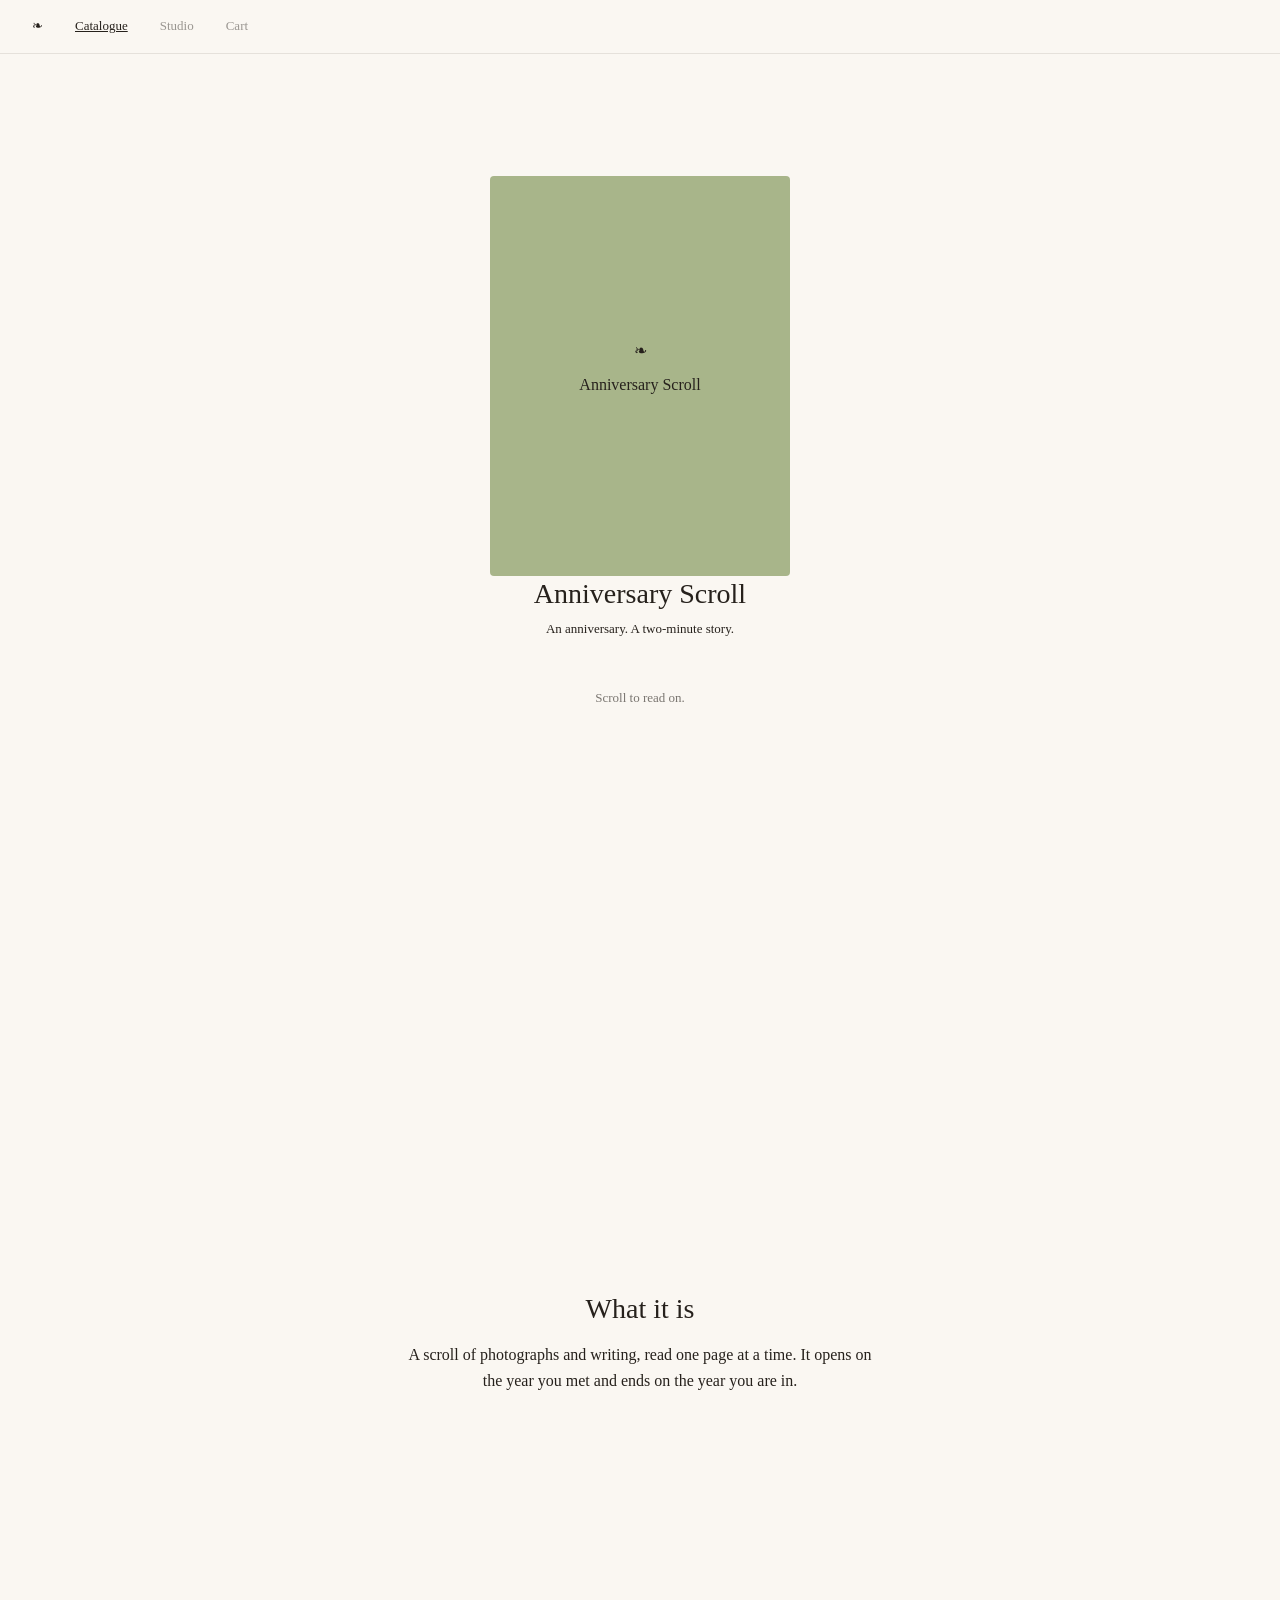
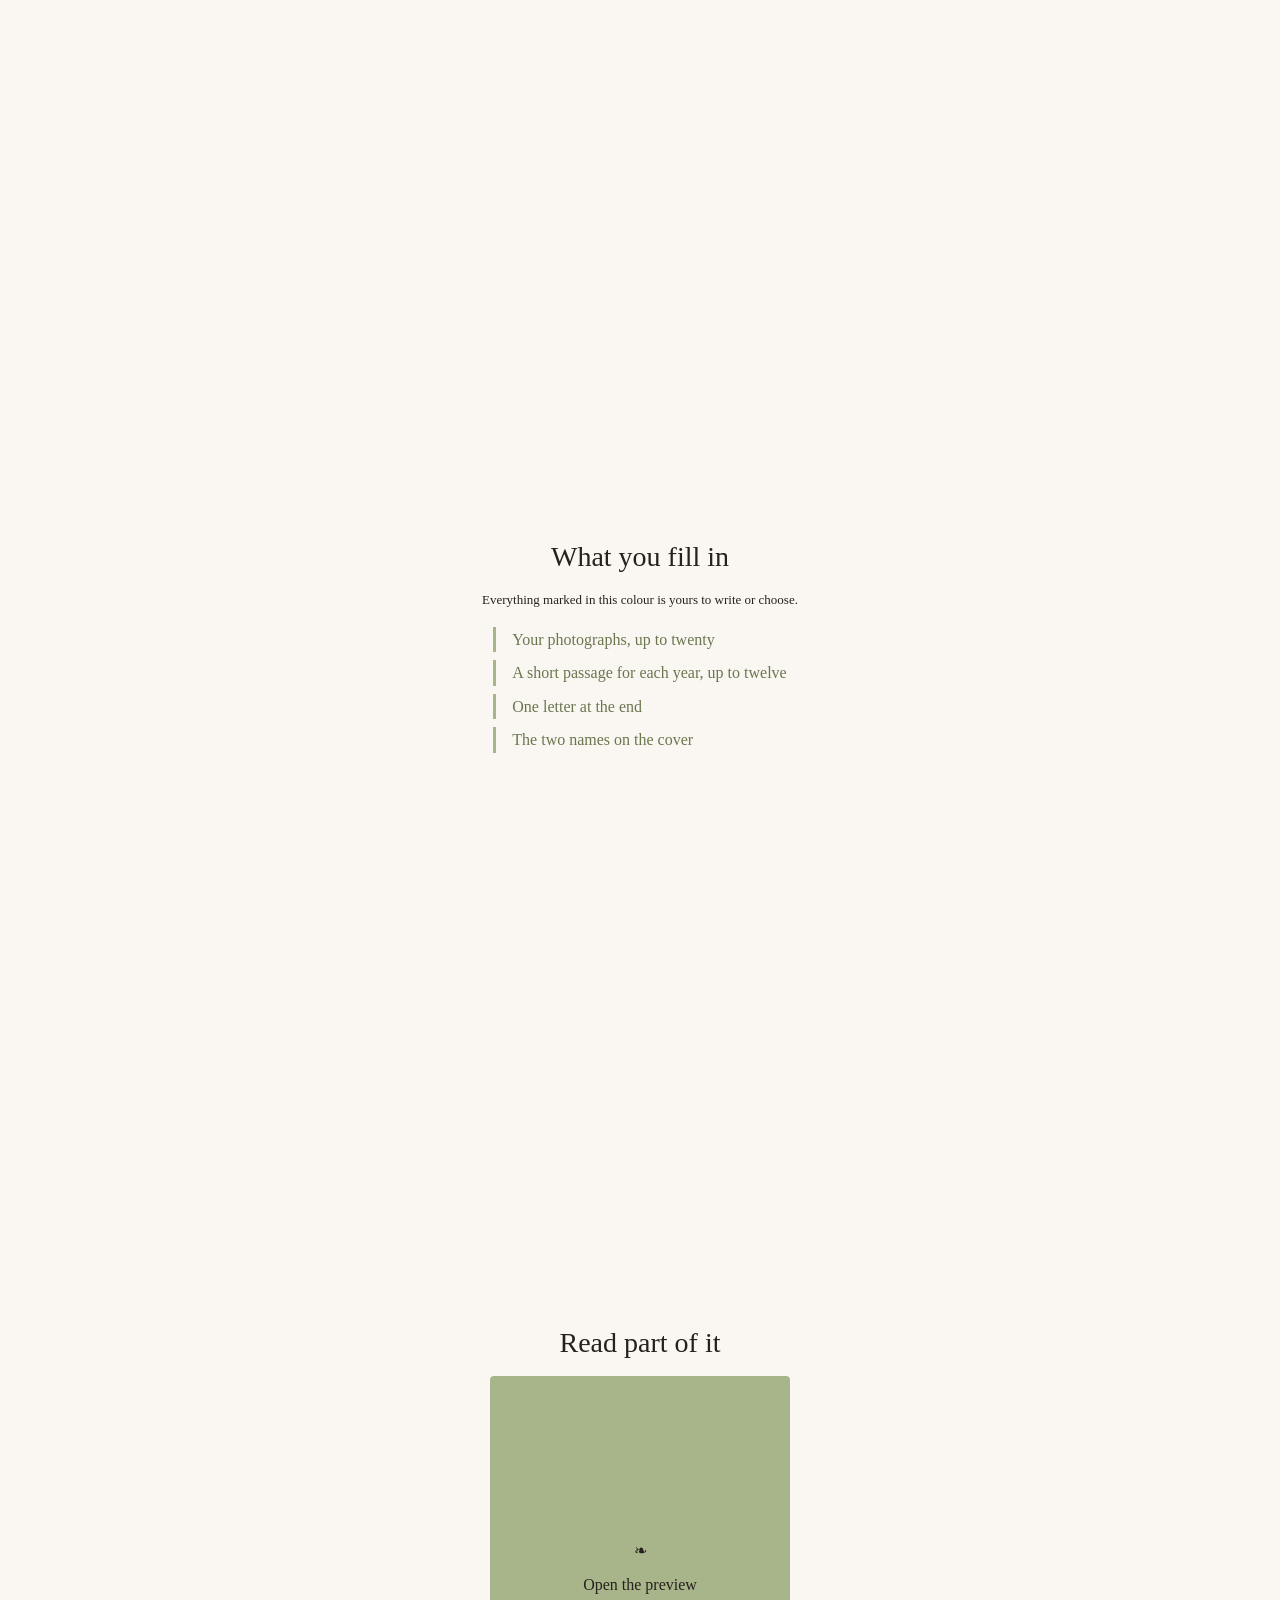
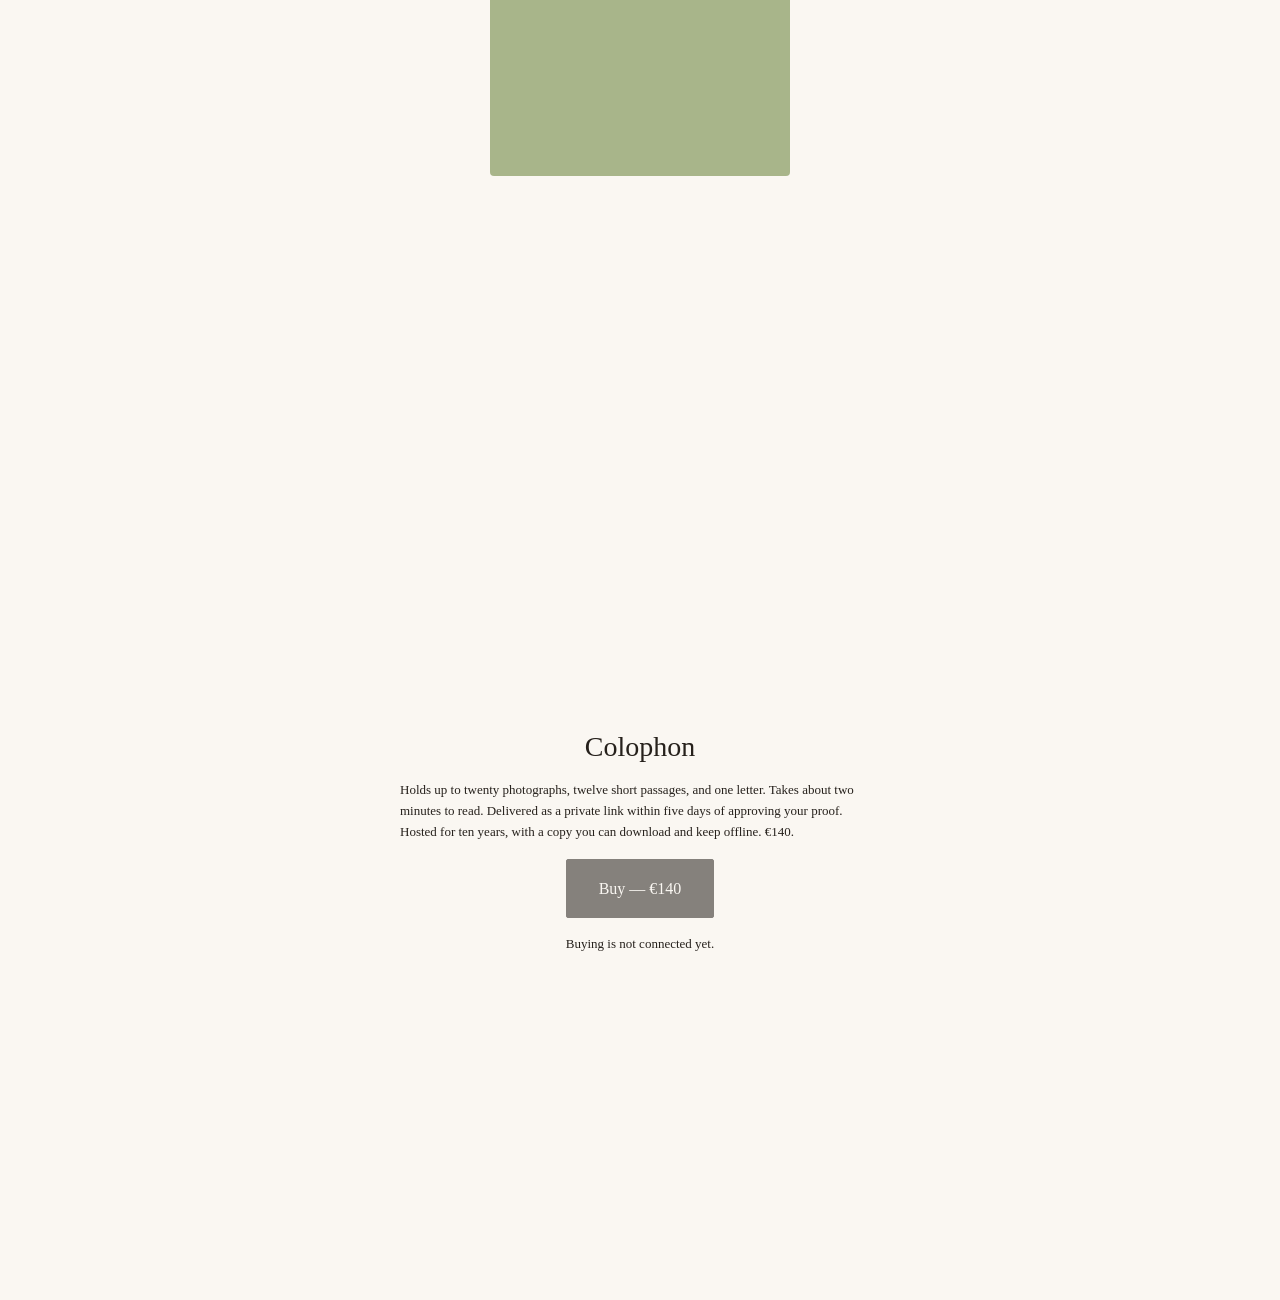
==== anniversary/index.html @ 64936e2f "Phase 3: Anniversary Scroll product page Builds the one product page required by STORIEL_BRIEF.md §8" ====
<!doctype html>
<html lang="en">
<head>
<meta charset="utf-8">
<meta name="viewport" content="width=device-width, initial-scale=1">
<title>Anniversary Scroll — Storiel</title>
<meta name="description" content="A scroll of photographs and writing for an anniversary, read one page at a time. Two minutes. €140.">
<link rel="stylesheet" href="../css/tokens.css?v=3">
<link rel="stylesheet" href="../css/base.css?v=2">
<link rel="stylesheet" href="../css/layout.css?v=2">
<link rel="stylesheet" href="../css/motion.css?v=2">
<link rel="stylesheet" href="../css/product.css?v=1">
</head>
<body>

<nav class="site-nav" aria-label="Main">
  <a href="../index.html" aria-label="Storiel — home"><span class="fleuron" aria-hidden="true">&#10087;</span></a>
  <a href="../catalogue/">Catalogue</a>
  <span class="nav-pending">Studio</span>
  <span class="nav-pending">Cart</span>
</nav>

<div class="zone-storytelling product-page">

  <section class="spread">
    <div class="product-cover">
      <span class="fleuron" aria-hidden="true">&#10087;</span>
      <p>Anniversary Scroll</p>
    </div>
    <h1 class="product-title">Anniversary Scroll</h1>
    <p class="colophon">An anniversary. A two-minute story.</p>
    <p class="colophon spread-hint">Scroll to read on.</p>
  </section>

  <section class="spread">
    <h2>What it is</h2>
    <p>A scroll of photographs and writing, read one page at a time. It opens on the year you met and ends on the year you are in.</p>
  </section>

  <section class="spread">
    <h2>What you fill in</h2>
    <p class="colophon">Everything marked in this colour is yours to write or choose.</p>
    <ul class="personalizable-list">
      <li class="seal-marked">Your photographs, up to twenty</li>
      <li class="seal-marked">A short passage for each year, up to twelve</li>
      <li class="seal-marked">One letter at the end</li>
      <li class="seal-marked">The two names on the cover</li>
    </ul>
  </section>

  <section class="spread">
    <h2>Read part of it</h2>
    <div class="opening" data-opening-id="anniversary-preview">
      <div class="opening-cover opening-trigger openable" tabindex="0" role="button" aria-expanded="false" aria-label="Open the preview">
        <span class="fleuron" aria-hidden="true">&#10087;</span>
        <p>Open the preview</p>
      </div>
      <div class="opening-panel" aria-hidden="true">
        <p class="colophon">Preview: pages 1&ndash;3 of 9.</p>
        <p class="colophon">[PREVIEW CONTENT PENDING &mdash; built in Phase 4]</p>
      </div>
    </div>
  </section>

  <section class="spread">
    <h2>Colophon</h2>
    <div class="colophon-block">
      <p class="colophon">Holds up to twenty photographs, twelve short passages, and one letter. Takes about two minutes to read. Delivered as a private link within five days of approving your proof. Hosted for ten years, with a copy you can download and keep offline. &euro;140.</p>
    </div>
    <p><button type="button" class="buy" disabled>Buy &mdash; &euro;140</button></p>
    <p class="colophon">Buying is not connected yet.</p>
  </section>

</div>

<script src="../js/motion.js?v=2"></script>
</body>
</html>
---- css/tokens.css ----
/* Design tokens — Storiel
   Values marked "provisional" are placeholders pending founder decisions
   (see STORIEL_BRIEF.md §9) and are expected to be swapped later. */

:root {
  /* Color — provisional, will be replaced by physically sampled hues */
  --color-paper: #FAF7F2; /* provisional */
  --color-ink: #26211C; /* provisional */

  /* Seal colors — working palette C "Faded Celebration", adopted as a
     provisional working set (DECISIONS.md). Each seal is a PAIR:
       --seal-N       display tint — backgrounds, thumbnails, blocks only;
                      too light for text on paper (2.0–3.0:1)
       --seal-N-text  same OKLCH hue darkened until it passes WCAG AA
                      4.5:1 against --color-paper — the only seal form
                      allowed for text at any size
     Never put a bare tint on text; never assume the pair drifts apart —
     re-derive -text if a tint ever changes. */
  --seal-1: #C4838B; /* provisional; tint, 2.82:1 vs paper */
  --seal-1-text: #9E6069; /* provisional; 4.54:1 vs paper */
  --seal-2: #7A96B8; /* provisional; tint, 2.86:1 vs paper */
  --seal-2-text: #5A7495; /* provisional; 4.50:1 vs paper */
  --seal-3: #A8B58A; /* provisional; tint, 2.04:1 vs paper */
  --seal-3-text: #6B764E; /* provisional; 4.54:1 vs paper */
  --seal-4: #D9A94E; /* provisional; tint, 2.02:1 vs paper */
  --seal-4-text: #956A00; /* provisional; 4.53:1 vs paper */
  --seal-5: #9B8AA3; /* provisional; tint, 3.00:1 vs paper */
  --seal-5-text: #7D6C85; /* provisional; 4.51:1 vs paper */

  /* Typography — provisional placeholder family; founder has not chosen
     a final typeface yet (STORIEL_BRIEF.md §9.1). Swap this one variable
     when they do. Three sizes only, per the brief. */
  --font-serif: 'Source Serif 4', Georgia, serif; /* provisional */
  --font-size-body: 1rem;
  --font-size-colophon: 0.8125rem;
  --font-size-heading: 1.75rem;

  /* Spacing scale */
  --space-1: 8px;
  --space-2: 16px;
  --space-3: 32px;
  --space-4: 64px;
  --space-5: 128px;

  /* Motion — one shared easing curve for everything */
  --ease-standard: cubic-bezier(0.22, 1, 0.36, 1);
  --duration-open-first: 700ms;
  --duration-open-compressed: 200ms;
  --duration-open-reduced: 200ms;
}
---- css/base.css ----
/* Base styles — Storiel */

*, *::before, *::after {
  box-sizing: border-box;
}

html {
  color-scheme: light; /* no dark mode, per the brief */
}

body {
  margin: 0;
  font-family: var(--font-serif);
  font-size: var(--font-size-body);
  line-height: 1.6;
  color: var(--color-ink);
  background: var(--color-paper);
}

h1, h2, h3 {
  font-family: var(--font-serif);
  font-weight: 500;
  font-size: var(--font-size-heading);
  line-height: 1.25;
  margin: 0 0 var(--space-2);
}

p {
  margin: 0 0 var(--space-2);
}

em, i {
  font-style: italic; /* real italics required, not synthesized */
}

a {
  color: inherit;
}

.colophon {
  font-size: var(--font-size-colophon);
}

:focus-visible {
  outline: 2px solid var(--color-ink);
  outline-offset: 2px;
}
---- css/layout.css ----
/* Two-zone layout primitives — Storiel
   Storytelling zone and errand zone have different physics; never blend them.
   See STORIEL_BRIEF.md §3. */

/* Storytelling zone: paginated spreads, hard settle, center spine,
   one object per view. CSS scroll-snap, not JS scroll hijacking. */
.zone-storytelling {
  scroll-snap-type: y mandatory;
  overflow-y: auto;
  scroll-behavior: smooth;
}

.zone-storytelling .spread {
  scroll-snap-align: start;
  scroll-snap-stop: always;
  min-height: 100vh;
  display: flex;
  flex-direction: column;
  align-items: center;
  justify-content: center;
  text-align: center;
  padding: var(--space-4) var(--space-3);
}

/* Errand zone: normal scrolling, fast, conventional, zero ceremony. */
.zone-errand {
  scroll-snap-type: none;
}

.zone-errand .row {
  padding: var(--space-2) var(--space-3);
  border-bottom: 1px solid color-mix(in srgb, var(--color-ink) 12%, transparent);
}
---- css/motion.css ----
/* Motion — Storiel
   One shared easing curve, hinge/paper physics, mandatory reduced-motion
   crossfade. See STORIEL_BRIEF.md §6. */

/* The fleuron: brand mark, placeholder glyph until final artwork exists
   (STORIEL_BRIEF.md §9.5). Rotates a quarter-turn on openable hover/focus. */
.fleuron {
  display: inline-block;
  font-style: normal;
  transition: transform var(--duration-open-compressed) var(--ease-standard);
}

.openable:hover .fleuron,
.openable:focus-visible .fleuron {
  transform: rotate(90deg);
}

/* Opening ceremony — the one shared open/close mechanism every openable
   component uses (this demo card now; product covers in Phase 3 and the
   preview cover in Phase 4 reuse the same .opening/.opening-cover/
   .opening-panel contract instead of inventing their own).

   Structure required of any .opening:
     .opening
       .opening-trigger.opening-cover   — the closed state (always in flow)
       .opening-panel                   — the opened state (absolutely
                                           positioned over the cover)

   .is-open and .repeat are toggled by js/motion.js. Full motion and
   reduced motion MUST land on the identical end state (cover invisible,
   panel visible) — only the transition differs between the two. */
.opening {
  position: relative;
  perspective: 1200px;
  width: min(320px, 80vw);
}

.opening-cover,
.opening-panel {
  transition: opacity var(--duration-open-first) var(--ease-standard);
}

.opening-cover {
  position: relative;
  z-index: 1;
  transform-origin: left center;
  transform: rotateY(0deg);
  opacity: 1;
  transition-property: transform, opacity;
}

.opening-panel {
  position: absolute;
  inset: 0;
  z-index: 0;
  opacity: 0;
  pointer-events: none;
}

.opening.is-open .opening-cover {
  transform: rotateY(-110deg);
  opacity: 0;
  pointer-events: none;
}

.opening.is-open .opening-panel {
  opacity: 1;
  pointer-events: auto;
}

.opening.repeat .opening-cover,
.opening.repeat .opening-panel {
  transition-duration: var(--duration-open-compressed);
}

/* prefers-reduced-motion: every opening becomes a simple crossfade —
   mandatory, not optional. Same cover-hidden/panel-shown end state as
   full motion; only the transform is dropped and the duration shortens. */
@media (prefers-reduced-motion: reduce) {
  .opening-cover {
    transition-property: opacity;
    transform: none;
  }

  .opening.is-open .opening-cover {
    transform: none;
  }

  .opening-cover,
  .opening-panel {
    transition-duration: var(--duration-open-reduced);
  }

  .opening.repeat .opening-cover,
  .opening.repeat .opening-panel {
    transition-duration: var(--duration-open-reduced);
  }

  .zone-storytelling {
    scroll-behavior: auto;
  }
}
---- css/product.css ----
/* Product page — storytelling zone. Paginated spreads, one object per
   view, center spine. See STORIEL_BRIEF.md §3, §8 Phase 3.

   Seal-color rule (STORIEL_BRIEF.md §5): the seal marks everything
   personalizable. This page uses one seal per product — tint for blocks
   and covers, -text shade for any seal-colored text. A bare tint never
   carries text; tint backgrounds carry ink. */

/* Nav — exactly four items, per the brief. Fixed so the errand zone is
   reachable in one tap from anywhere in the storytelling zone. */
.site-nav {
  position: fixed;
  top: 0;
  left: 0;
  right: 0;
  z-index: 10;
  display: flex;
  gap: var(--space-3);
  align-items: center;
  padding: var(--space-2) var(--space-3);
  background: var(--color-paper);
  border-bottom: 1px solid color-mix(in srgb, var(--color-ink) 10%, transparent);
  font-size: var(--font-size-colophon);
}

.site-nav a {
  color: var(--color-ink);
}

/* Nav items whose destination is not built yet. Not focusable — there is
   nothing to activate — and marked in the page's own words, not styled
   to look enabled. */
.nav-pending {
  opacity: 0.45;
}

.product-page .spread {
  max-width: 34rem;
  margin: 0 auto;
}

/* The piece's cover block: seal tint, ink text. Stands in for artwork
   that does not exist yet. */
.product-cover {
  width: min(300px, 70vw);
  aspect-ratio: 3 / 4;
  background: var(--seal-3);
  color: var(--color-ink);
  border-radius: 4px;
  display: flex;
  flex-direction: column;
  align-items: center;
  justify-content: center;
  gap: var(--space-1);
  padding: var(--space-3);
}

.product-title {
  margin-bottom: var(--space-1);
}

/* Seal-marked text: the -text shade, never the tint. */
.seal-marked {
  color: var(--seal-3-text);
}

.personalizable-list {
  list-style: none;
  margin: 0;
  padding: 0;
  text-align: left;
  display: inline-block;
}

.personalizable-list li {
  margin-bottom: var(--space-1);
  padding-left: var(--space-2);
  border-left: 3px solid var(--seal-3);
}

.colophon-block {
  max-width: 30rem;
  text-align: left;
}

.buy {
  font: inherit;
  font-size: var(--font-size-body);
  padding: var(--space-2) var(--space-3);
  background: var(--color-ink);
  color: var(--color-paper);
  border: 1px solid var(--color-ink);
  border-radius: 2px;
  cursor: pointer;
}

.buy[disabled] {
  cursor: not-allowed;
  opacity: 0.55;
}

/* Preview entry point. Reuses the shared .opening mechanism rather than
   inventing a second one — see the contract at the top of css/motion.css.
   The default .opening width suits a small card; a product cover is
   larger. */
.product-page .opening {
  width: min(300px, 70vw);
}

.product-page .opening-cover,
.product-page .opening-panel {
  aspect-ratio: 3 / 4;
  background: var(--seal-3);
  color: var(--color-ink);
  border-radius: 4px;
  display: flex;
  flex-direction: column;
  align-items: center;
  justify-content: center;
  gap: var(--space-1);
  padding: var(--space-3);
}

.product-page .opening-cover {
  cursor: pointer;
}

.product-page .opening-panel {
  background: color-mix(in srgb, var(--seal-3) 35%, var(--color-paper));
}

.spread-hint {
  margin-top: var(--space-3);
  opacity: 0.6;
}
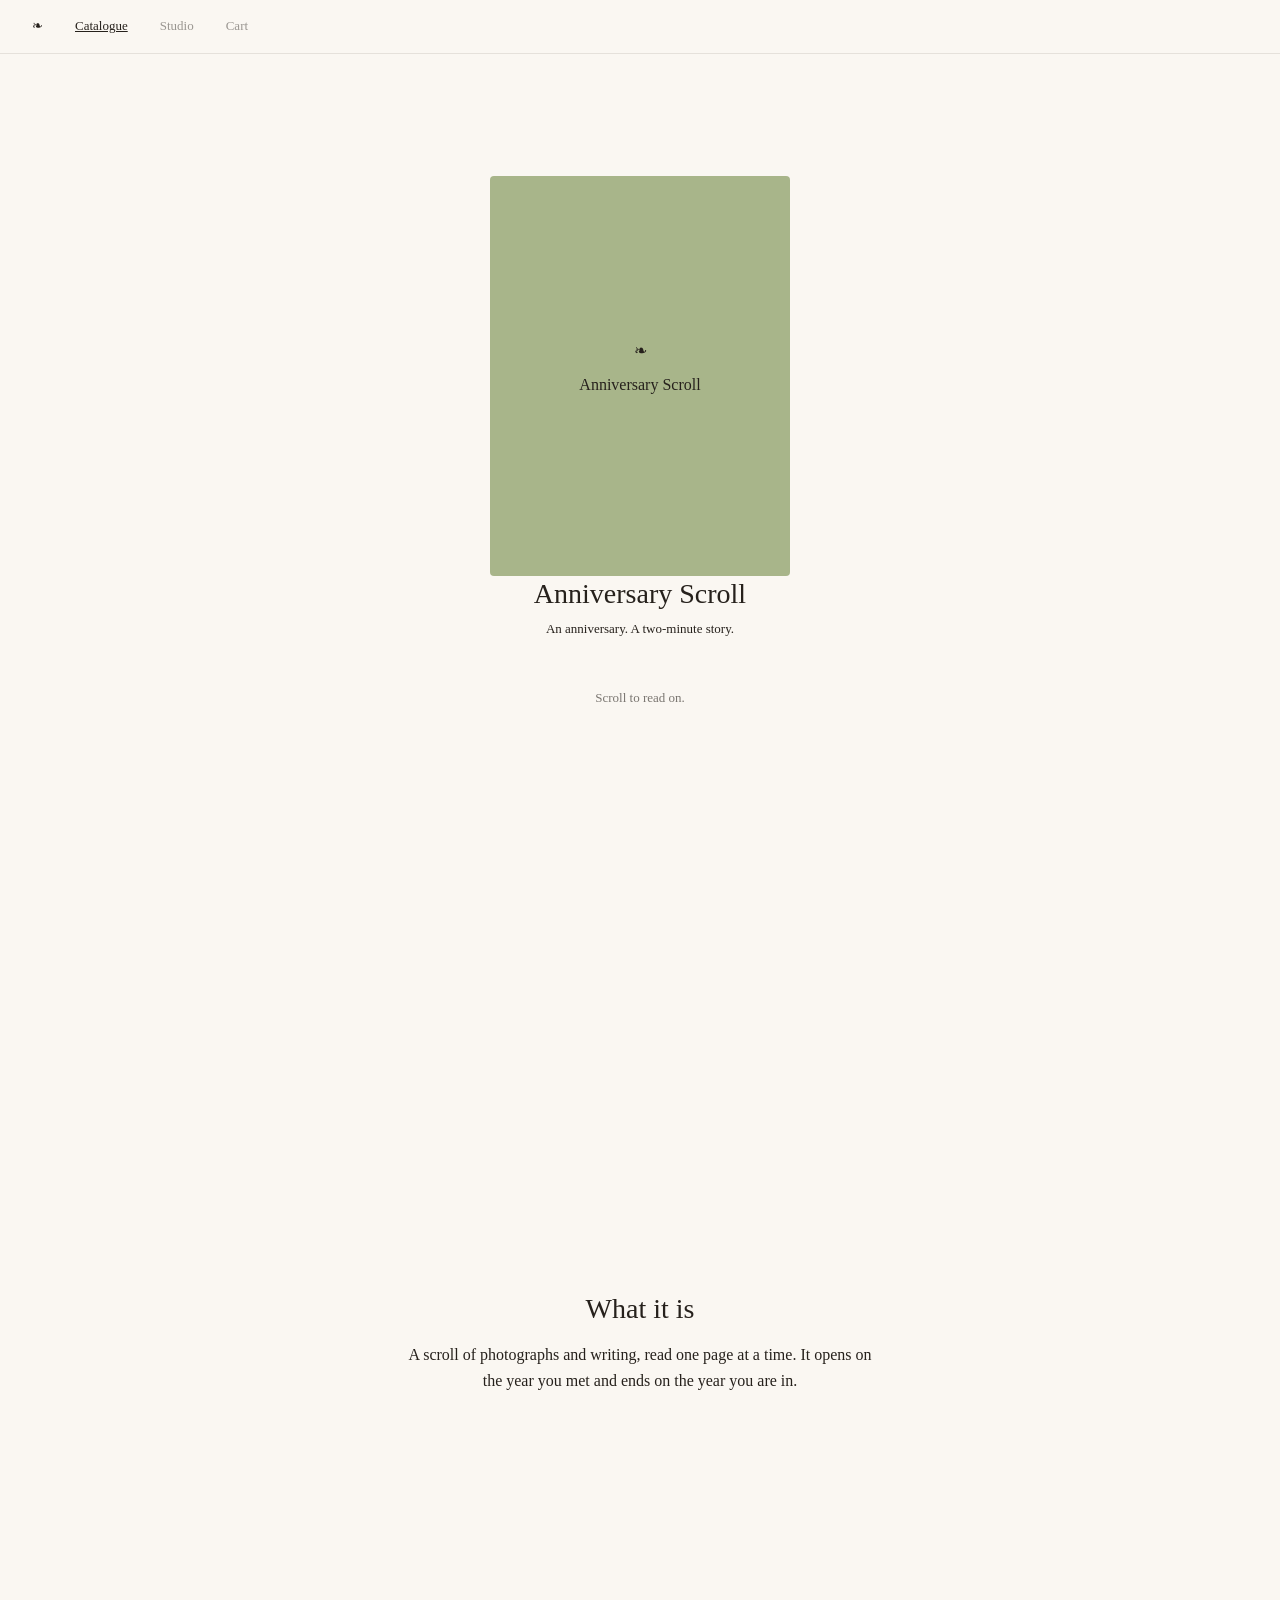
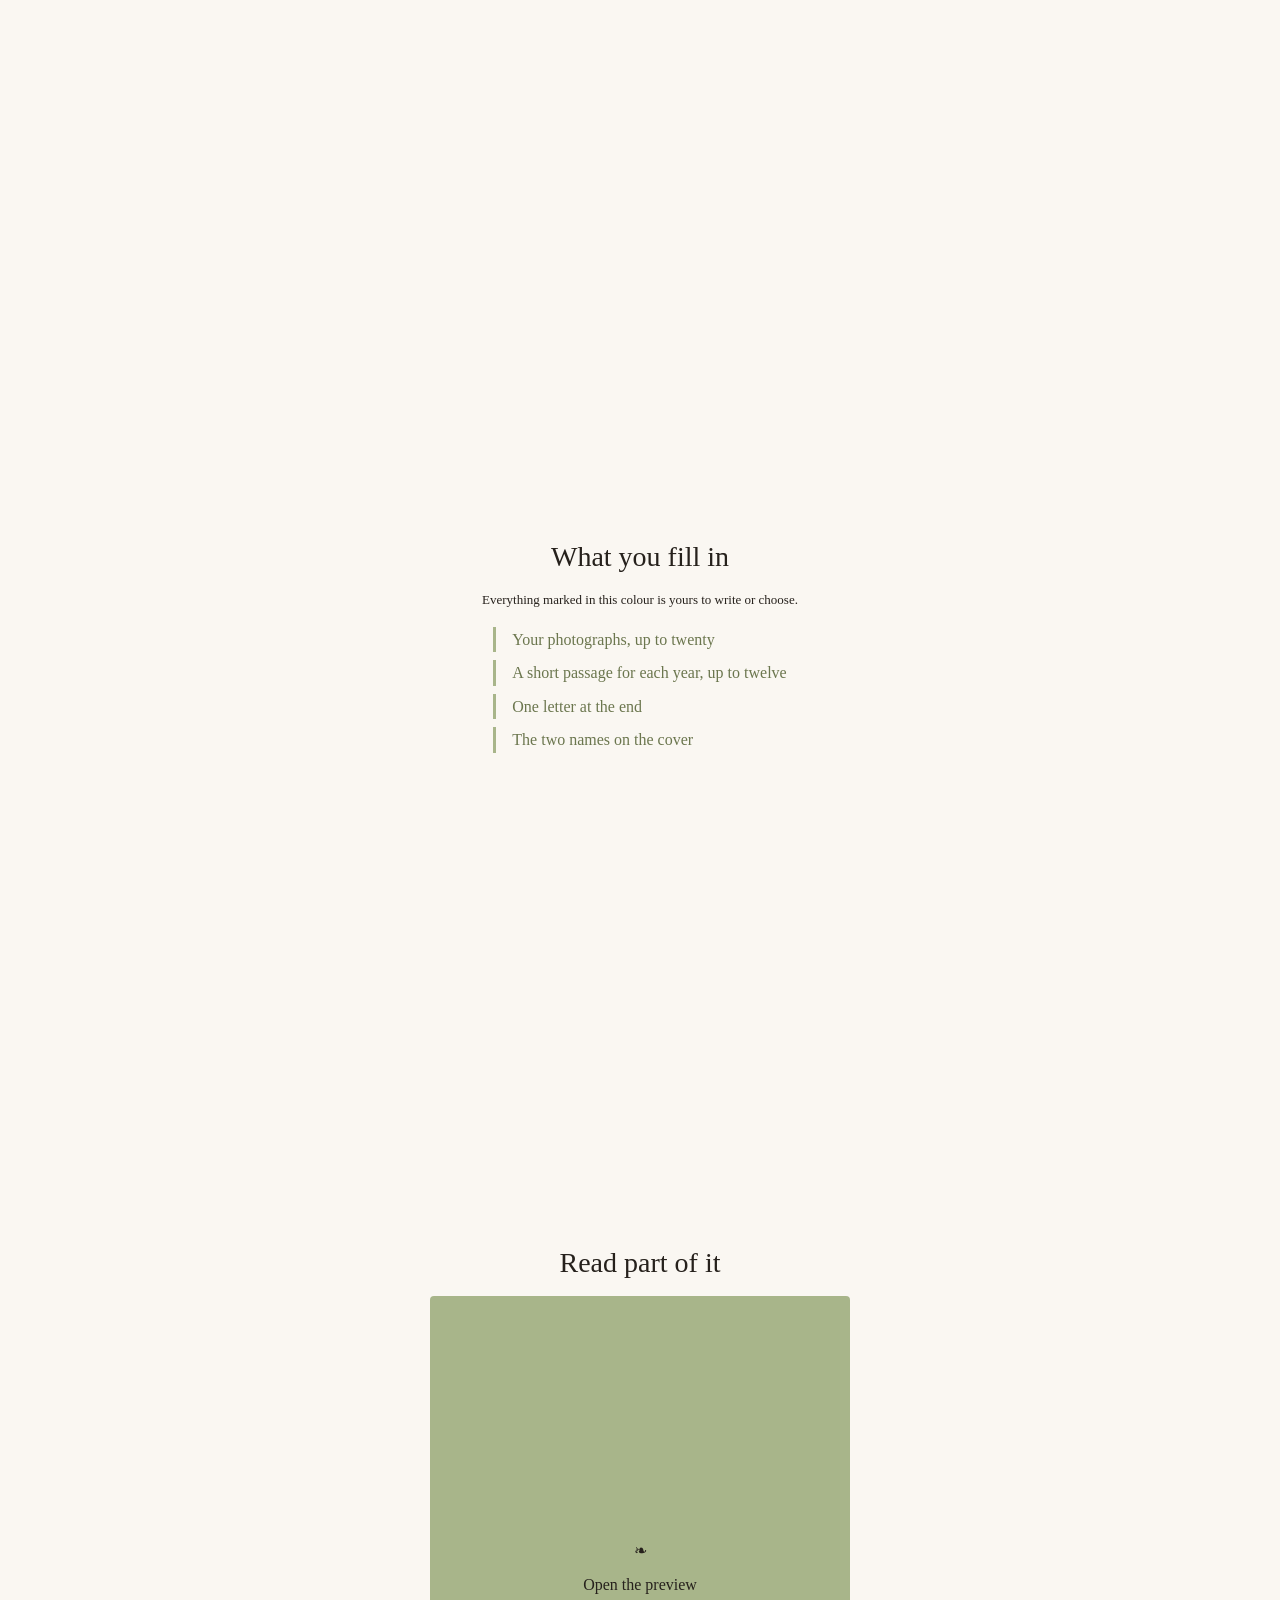
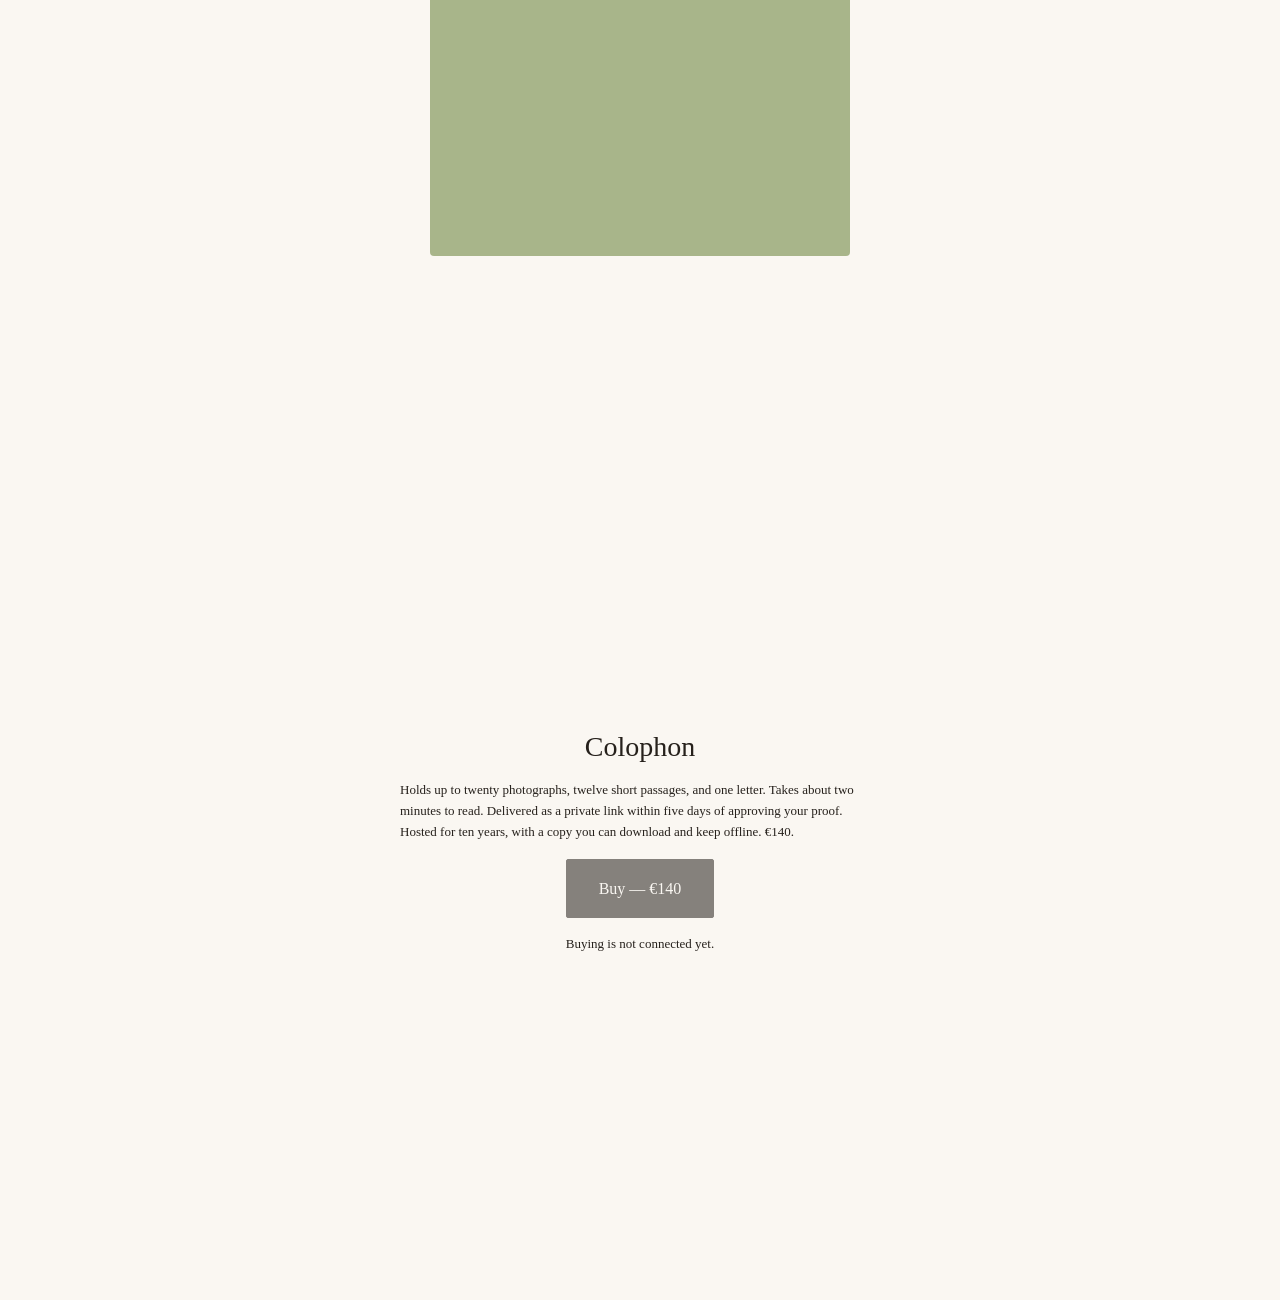
==== commit 7f9b4397: "Phase 4: the real preview — sandboxed iframe, page gate, resume/restart anniversary/piece/ IS the An" ====
--- a/anniversary/index.html
+++ b/anniversary/index.html
@@ -9,7 +9,7 @@
 <link rel="stylesheet" href="../css/base.css?v=2">
 <link rel="stylesheet" href="../css/layout.css?v=2">
 <link rel="stylesheet" href="../css/motion.css?v=2">
-<link rel="stylesheet" href="../css/product.css?v=1">
+<link rel="stylesheet" href="../css/product.css?v=2">
 </head>
 <body>
 
@@ -50,14 +50,25 @@
 
   <section class="spread">
     <h2>Read part of it</h2>
-    <div class="opening" data-opening-id="anniversary-preview">
+    <div class="opening preview" data-opening-id="anniversary-preview" data-preview-id="anniversary" data-preview-gate="3">
       <div class="opening-cover opening-trigger openable" tabindex="0" role="button" aria-expanded="false" aria-label="Open the preview">
         <span class="fleuron" aria-hidden="true">&#10087;</span>
         <p>Open the preview</p>
       </div>
       <div class="opening-panel" aria-hidden="true">
-        <p class="colophon">Preview: pages 1&ndash;3 of 9.</p>
-        <p class="colophon">[PREVIEW CONTENT PENDING &mdash; built in Phase 4]</p>
+        <iframe
+          id="preview-frame"
+          class="preview-frame"
+          title="Preview of the Anniversary Scroll"
+          sandbox="allow-scripts"
+          referrerpolicy="no-referrer"></iframe>
+        <div class="preview-resume" id="preview-resume" hidden>
+          <p class="colophon" id="preview-resume-text"></p>
+          <p class="preview-resume-actions">
+            <button type="button" class="preview-btn" id="preview-resume-btn">Resume</button>
+            <button type="button" class="preview-btn" id="preview-restart-btn">Start again</button>
+          </p>
+        </div>
       </div>
     </div>
   </section>
@@ -74,5 +85,6 @@
 </div>
 
 <script src="../js/motion.js?v=2"></script>
+<script src="../js/preview.js?v=1"></script>
 </body>
 </html>
--- a/css/product.css
+++ b/css/product.css
@@ -129,6 +129,68 @@
   background: color-mix(in srgb, var(--seal-3) 35%, var(--color-paper));
 }
 
+/* The preview reads like a window into the piece, so it is wider than a
+   plain card and its panel holds an iframe edge to edge. */
+.product-page .opening.preview {
+  width: min(420px, 88vw);
+}
+
+.product-page .opening.preview .opening-cover,
+.product-page .opening.preview .opening-panel {
+  aspect-ratio: 3 / 4;
+}
+
+.product-page .opening.preview .opening-panel {
+  padding: 0;
+  overflow: hidden;
+  background: var(--color-paper);
+  border: 1px solid color-mix(in srgb, var(--color-ink) 15%, transparent);
+}
+
+.preview-frame {
+  width: 100%;
+  height: 100%;
+  border: 0;
+  display: block;
+}
+
+/* Resume/restart choice, shown over the frame on return. */
+.preview-resume {
+  position: absolute;
+  inset: 0;
+  background: var(--color-paper);
+  display: flex;
+  flex-direction: column;
+  align-items: center;
+  justify-content: center;
+  gap: var(--space-1);
+  padding: var(--space-3);
+  text-align: center;
+}
+
+.preview-resume[hidden] {
+  display: none;
+}
+
+.preview-resume-actions {
+  display: flex;
+  gap: var(--space-1);
+  flex-wrap: wrap;
+  justify-content: center;
+  margin: 0;
+}
+
+.preview-btn {
+  font: inherit;
+  font-size: var(--font-size-colophon);
+  padding: var(--space-1) var(--space-2);
+  border: 1px solid color-mix(in srgb, var(--color-ink) 30%, transparent);
+  border-radius: 2px;
+  background: var(--color-paper);
+  color: var(--color-ink);
+  cursor: pointer;
+}
+
 .spread-hint {
   margin-top: var(--space-3);
   opacity: 0.6;
